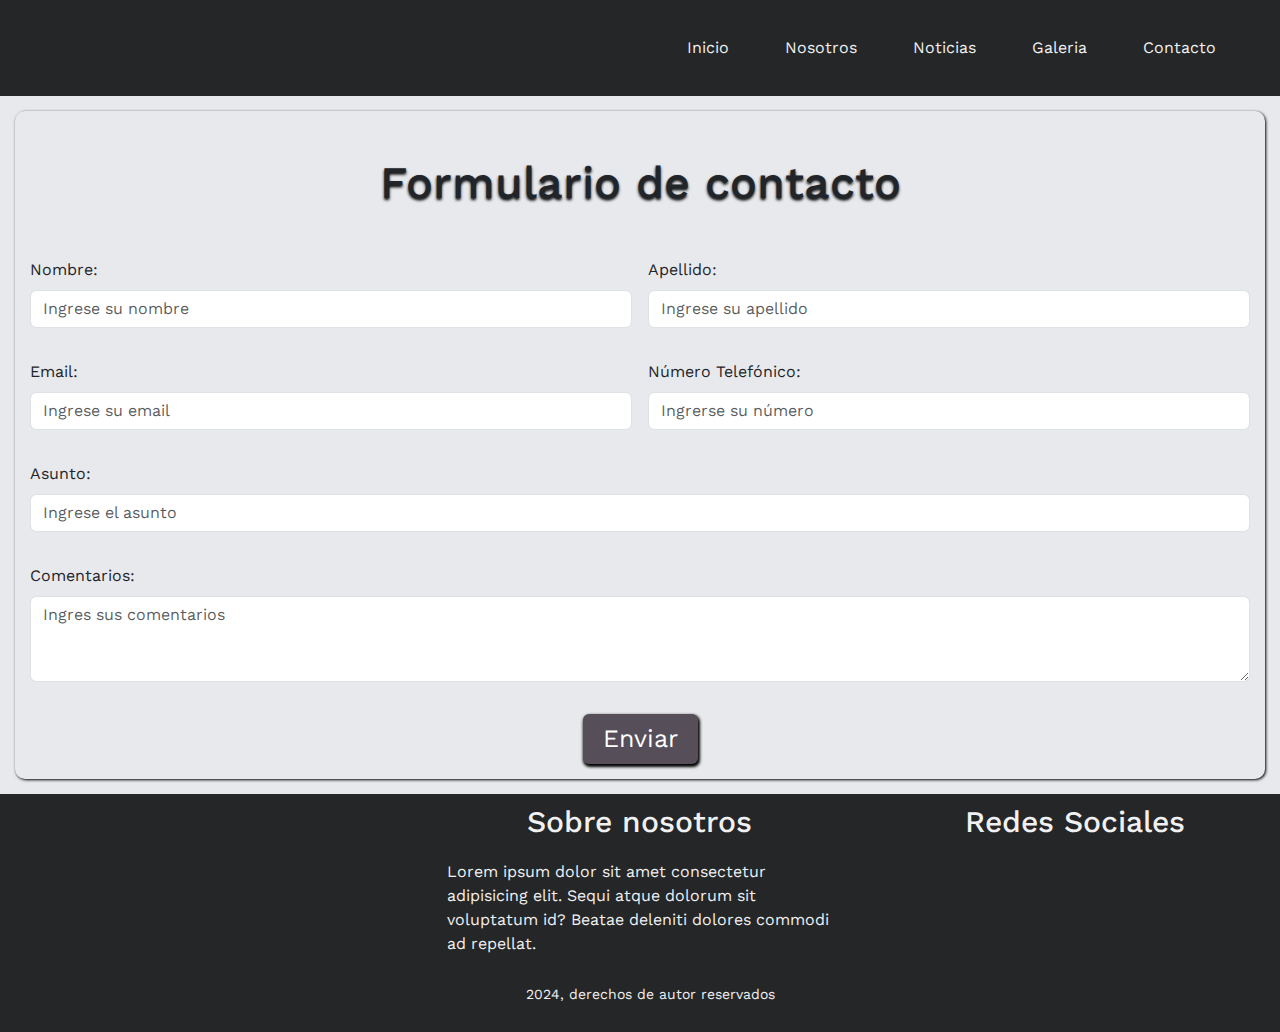
==== pages/contacto.html @ 8c9cfab4 "copia de la pre-entrega2" ====
<!DOCTYPE html>
<html lang="es">
<head>
    <meta charset="UTF-8">
    <meta name="viewport" content="width=device-width, initial-scale=1.0">
    <link rel="shortcut icon" href="../assets/img/newspaper.svg" />
    <!-- font awesome -->
    <link rel="stylesheet" href="https://cdnjs.cloudflare.com/ajax/libs/font-awesome/6.5.2/css/all.min.css"
        integrity="sha512-SnH5WK+bZxgPHs44uWIX+LLJAJ9/2PkPKZ5QiAj6Ta86w+fsb2TkcmfRyVX3pBnMFcV7oQPJkl9QevSCWr3W6A=="
        crossorigin="anonymous" referrerpolicy="no-referrer" />
    <!-- boostrap css -->
    <link href="https://cdn.jsdelivr.net/npm/bootstrap@5.3.3/dist/css/bootstrap.min.css" rel="stylesheet"
        integrity="sha384-QWTKZyjpPEjISv5WaRU9OFeRpok6YctnYmDr5pNlyT2bRjXh0JMhjY6hW+ALEwIH" crossorigin="anonymous">
    <!-- link CSS -->
    <link rel="stylesheet" href="../css/style.css">
    <title>Contacto</title>
</head>
<body>
<!-- Navbar boostrap inicio -->
    <nav class="navbar navbar-expand-md navbar sticky-top nav justify-content-end">
        <div class="container-fluid">
            <a class="navbar-brand ps-3 ms-3" href="../index.html"><i class="fa-regular fa-newspaper"></i></a>
            <button class="navbar-toggler" type="button" data-bs-toggle="collapse" data-bs-target="#navbarNav" aria-controls="navbarNav" aria-expanded="false" aria-label="Toggle navigation">
                <i class="fa-solid fa-bars"></i>
            </button>
            <div class="collapse navbar-collapse nav justify-content-end pe-4" id="navbarNav">
                <ul class="navbar-nav">
                    <li class="nav-item">
                        <a class="nav-link active" aria-current="page" href="../index.html">Inicio</a>
                    </li>
                    <li class="nav-item">
                        <a class="nav-link" href="../pages/nosotros.html">Nosotros</a>
                    </li>
                    <li class="nav-item">
                        <a class="nav-link" href="../pages/noticias.html">Noticias</a>
                    </li>
                    <li class="nav-item">
                        <a class="nav-link" href="../pages/galeria.html">Galeria</a>
                    </li>
                    <li class="nav-item">
                        <a class="nav-link" href="../pages/contacto.html">Contacto</a>
                    </li>
                </ul>
            </div>
        </div>
    </nav>
<!-- Navbar boostrap fin -->

<!-- formulario de contacto -->
    <main class="formulario">
        <h1>Formulario de contacto</h1>
        <form class="row g-3">
            <div class="col-md-6 pb-3">
                <label for="nombre" class="form-label">Nombre:</label>
                <input type="text" class="form-control" placeholder="Ingrese su nombre" id="nombre" required>
            </div>
            <div class="col-md-6 pb-3">
                <label for="apellido" class="form-label">Apellido:</label>
                <input type="text" class="form-control" placeholder="Ingrese su apellido" id="apellido" required>
            </div>
            <div class="col-md-6 pb-3">
                <label for="email" class="form-label">Email:</label>
                <input type="email" class="form-control" placeholder="Ingrese su email" id="email" required>
            </div>
            <div class="col-md-6 pb-3">
                <label for="telefono" class="form-label">Número Telefónico:</label>
                <input type="tel" class="form-control" placeholder="Ingrerse su número" id="telefono" required>
            </div>
            <div class="col-12 pb-3">
                <label for="asunto" class="form-label">Asunto:</label>
                <input type="text" class="form-control" placeholder="Ingrese el asunto" id="asunto" required>
            </div>
            <div class="col-12 pb-3">
                <label for="comentarios" class="form-label">Comentarios:</label>
                <textarea class="form-control" placeholder="Ingres sus comentarios" id="comentarios" rows="3" required></textarea>
            </div>
            <div class="col-12 d-flex justify-content-center">
                <button type="submit" class="btn btn-primary">Enviar</button>
            </div>
        </form>
    </main>    

<!-- pie de pagina inicio -->
    <footer class="pie-pagina">
        <div class="container-fluid item-1">
            <div class="caja">
                <figure>
                    <a href="../index.html"><i class="fa-regular fa-newspaper"></i></a>
                </figure>
            </div>
            <div class="caja">
                <h4>Sobre nosotros</h4>
                <p>Lorem ipsum dolor sit amet consectetur adipisicing elit. Sequi atque dolorum sit voluptatum id? Beatae deleniti dolores commodi ad repellat.</p>
            </div>
            <div class="caja">
                <h4>Redes Sociales</h4>
                <div class="redes">
                <a target="_blank" href="https://web.facebook.com"><i class="fa-brands fa-facebook"></i></a>
                <a target="_blank" href="https://www.instagram.com/"><i class="fa-brands fa-instagram"></i></a>
                <a target="_blank" href="https://twitter.com/?lang=es"><i class="fa-brands fa-x-twitter"></i></a>
                <a target="_blank" href="https://www.youtube.com/?hl=es"><i class="fa-brands fa-youtube"></i></a>
                </div>
            </div>
        </div>
        <div class="container-fluid item-2">
            <i class="fa-regular fa-copyright"></i>
            <p><small>2024, derechos de autor reservados</small></p>
        </div>
    </footer>
<!-- pie de pagina fin -->

<!-- boostrap JS bundle -->
    <script src="https://cdn.jsdelivr.net/npm/bootstrap@5.3.3/dist/js/bootstrap.bundle.min.js" integrity="sha384-YvpcrYf0tY3lHB60NNkmXc5s9fDVZLESaAA55NDzOxhy9GkcIdslK1eN7N6jIeHz" crossorigin="anonymous"></script>
</body>
</html>
---- css/style.css ----
/* importar fuente */
@import url('https://fonts.googleapis.com/css2?family=Open+Sans:ital,wght@0,300..800;1,300..800&family=Work+Sans:ital,wght@0,100..900;1,100..900&display=swap');

/* resetear propiedades navegador */
* { margin: 0;
    padding: 0;
    box-sizing: border-box;
    font-family: "Work Sans", sans-serif;
}

/* color del fondo */
body{
    background-color: #E8E9ED;
    scroll-behavior: smooth;
}

/* navbar */
.navbar{
    background-color: #252627;
}
.navbar-brand{
    color: #f1f1f3 !important;
    font-size: 40px;
}
.navbar-toggler{
    color: #f1f1f3 !important;
    border: none;
}
.navbar-toggler:focus{
    box-shadow: none;
}
.nav-link{
    color: #f1f1f3 !important;
}
.nav-item{
    margin: 20px;
}

/* Contenido banner */
.jumbotron{
    height: 600px;
    background-image: url(../assets/img/imagen_principal.jpg);
    color: #f1f1f3;
    text-shadow: 0px 1px 4px #000;
    background-position: center;
    background-size: cover;
}
.jumbotron h1{
    padding-top: 85px;
    font-size: 60px;
}

/* Contenido destacado*/
.container{
    padding: 40px 15px;
}

main h1,h2{
    padding-top: 30px;
    padding-bottom: 40px;
    text-align: center;
    font-size: 45px;
    text-shadow: 0px 2px 3px #000;
}

.card{
    box-shadow: 1px 1px 3px #000;
}

.card-body a{
    background-color: #564e58 !important;
    border: none;
}

.card-body a:hover{
    background-color: #252627 !important;
}

.ratio, .embed-responsive-item, .carousel-inner{
    box-shadow: 1px 1px 3px #000;
    border-radius: 15px;
}

.carousel-inner > .carousel-item > img {
    height: 80vh;
    width: 100%;
}


/* Galería de imagenes */
.galeria{
    display: grid;
    grid-template-columns: 1fr;
    grid-template-rows: repeat(8, 300px);
    grid-gap: 30px;
}

.item {
    background-position: center;
    background-size: cover;
    box-shadow: 1px 1px 3px #000;
    border-radius: 10px;
    transition: all 0.7s;
    filter: grayscale(100%);
}

.item:hover{
    filter: grayscale(0%);
    transform: scale(1.05);
}

.item1{
    background-image: url(../assets/img/imagen_galeria1.jpg);
}

.item2{
    background-image: url(../assets/img/imagen_galeria2.jpg);
}

.item3{
    background-image: url(../assets/img/imagen_galeria3.jpg);
}

.item4{
    background-image: url(../assets/img/imagen_galeria4.jpg);
}

.item5{
    background-image: url(../assets/img/imagen_galeria5.jpg);
}

.item6{
    background-image: url(../assets/img/imagen_galeria6.jpg);
}

.item7{
    background-image: url(../assets/img/imagen_galeria7.jpg);
}

.item8{
    background-image: url(../assets/img/imagen_galeria8.jpg);
}

/* formulario de contacto */
.formulario{
    display: flex;
    flex-direction: column;
    justify-content: center;
    align-items: center;
    padding: 15px;
    margin: 15px;
    box-shadow: 1px 1px 3px #000;
    border-radius: 10px;
}

.formulario button{
    background-color: #564e58 !important;
    border: none;
    font-size: 25px;
    padding: 6px 20px;
    box-shadow: 1px 2px 3px 1px #000;
}

.formulario button:hover{
    background-color: #252627 !important;
}


/* footer */
.pie-pagina{
    background-color: #252627;
    color: #f1f1f3;
}

.pie-pagina .item-1{
    display: grid;
    grid-template-columns: repeat(3, 1fr);
    grid-gap: 50px;
}

.pie-pagina .item-1 .caja figure{
    display: flex;
    justify-content: center;
    align-items: center;
}

.pie-pagina .item-1 .caja figure a i{
    color: #f1f1f3;
    font-size: 80px;
    display: flex;
    justify-content: center;
    align-items: center;
    margin-top: 30px;
}

.pie-pagina .item-1 .caja h4{
    margin: 10px 0px 20px;
    font-size: 30px;
    display: flex;
    justify-content: center;
    align-items: center;
}

.pie-pagina .item-1 .caja p{
    display: flex;
    justify-content: center;
    align-items: center;
}

.pie-pagina .item-1 .caja .redes{
    display: flex;
    justify-content:space-evenly ;
    align-items: center;

}
.pie-pagina .item-1 .caja a{
    color: #f1f1f3;
    font-size: 40px;
    margin: 0px 10px 0px 0px;
    text-decoration: none;
}

.pie-pagina .item-2{
    padding: 10px 10px;
    text-align: center;
    display: flex;
    justify-content: center;
}

.pie-pagina .item-2 i{
    font-size: 20px;
    margin: 0px 10px;
}


/* media queries footer */
@media only screen and (max-width: 480px) {
    .pie-pagina .item-1{
        width: 90%;
        grid-template-columns: repeat(1, 1fr);
        grid-gap: 30px;
        padding: 35px 0px;
    }
}

/* media queries galería */
@media only screen and (min-width: 480px){
    .galeria{
        grid-template-columns: 1fr 1fr;
        grid-template-rows: repeat(4, 300px);
    }
}

@media only screen and (min-width: 768px){
    .galeria{
        grid-template-columns: 1fr 1fr 1fr;
    }
    .item1{
        grid-column: 1/3;
        grid-row: 1/2; 
    }
    .item2{
        grid-column: 3/4;
        grid-row: 1/2; 
    }
    .item3{
        grid-column: 1/2;
        grid-row: 2/3;  
    }
    .item4{
        grid-column: 2/4;
        grid-row: 2/3;  
    }
    .item5{
        grid-column: 1/3;
        grid-row: 3/4; 
    }
    .item6{
        grid-column: 3/4;
        grid-row: 3/4; 
    }
    .item7{
        grid-column: 1/2;
        grid-row: 4/5; 
    }
    .item8{
        grid-column: 2/4;
        grid-row: 4/5; 
    }
}
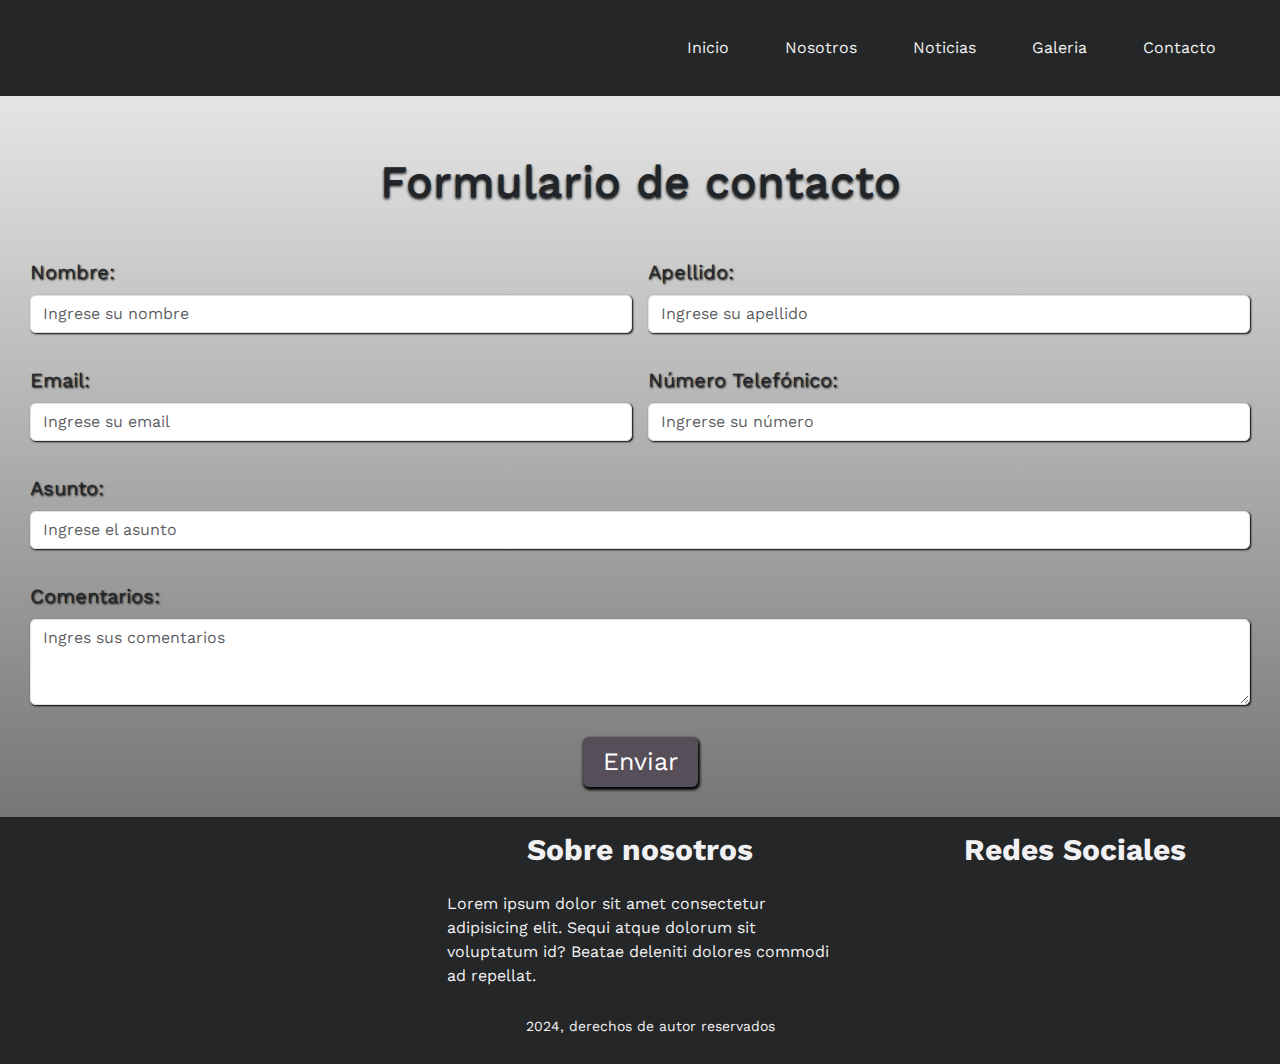
==== commit 9ecd76f5: "correcion de etiquetas h y texto alt" ====
--- a/pages/contacto.html
+++ b/pages/contacto.html
@@ -3,6 +3,11 @@
 <head>
     <meta charset="UTF-8">
     <meta name="viewport" content="width=device-width, initial-scale=1.0">
+    <meta name="author" content="Alexis Concha">
+    <meta name="date" content="2022-05-13T17:33:25-03:00">
+    <meta name="description" content="Ponte en contacto con nosotros a través de nuestro formulario y dejanos todas tus dudas y consultas.">
+    <meta name="keywords" content="Formulario, Contacto, Enviar, Nombre, apellido, Email, Número, Asunto, Comentario">
+    <!-- favicon -->
     <link rel="shortcut icon" href="../assets/img/newspaper.svg" />
     <!-- font awesome -->
     <link rel="stylesheet" href="https://cdnjs.cloudflare.com/ajax/libs/font-awesome/6.5.2/css/all.min.css"
@@ -13,37 +18,39 @@
         integrity="sha384-QWTKZyjpPEjISv5WaRU9OFeRpok6YctnYmDr5pNlyT2bRjXh0JMhjY6hW+ALEwIH" crossorigin="anonymous">
     <!-- link CSS -->
     <link rel="stylesheet" href="../css/style.css">
-    <title>Contacto</title>
+    <title>Fomulario de contacto</title>
 </head>
 <body>
 <!-- Navbar boostrap inicio -->
-    <nav class="navbar navbar-expand-md navbar sticky-top nav justify-content-end">
-        <div class="container-fluid">
-            <a class="navbar-brand ps-3 ms-3" href="../index.html"><i class="fa-regular fa-newspaper"></i></a>
-            <button class="navbar-toggler" type="button" data-bs-toggle="collapse" data-bs-target="#navbarNav" aria-controls="navbarNav" aria-expanded="false" aria-label="Toggle navigation">
-                <i class="fa-solid fa-bars"></i>
-            </button>
-            <div class="collapse navbar-collapse nav justify-content-end pe-4" id="navbarNav">
-                <ul class="navbar-nav">
-                    <li class="nav-item">
-                        <a class="nav-link active" aria-current="page" href="../index.html">Inicio</a>
-                    </li>
-                    <li class="nav-item">
-                        <a class="nav-link" href="../pages/nosotros.html">Nosotros</a>
-                    </li>
-                    <li class="nav-item">
-                        <a class="nav-link" href="../pages/noticias.html">Noticias</a>
-                    </li>
-                    <li class="nav-item">
-                        <a class="nav-link" href="../pages/galeria.html">Galeria</a>
-                    </li>
-                    <li class="nav-item">
-                        <a class="nav-link" href="../pages/contacto.html">Contacto</a>
-                    </li>
-                </ul>
+    <header>
+        <nav class="navbar navbar-expand-md navbar sticky-top nav justify-content-end">
+            <div class="container-fluid">
+                <a class="navbar-brand ps-3 ms-3" href="../index.html"><i class="fa-regular fa-newspaper"></i></a>
+                <button class="navbar-toggler" type="button" data-bs-toggle="collapse" data-bs-target="#navbarNav" aria-controls="navbarNav" aria-expanded="false" aria-label="Toggle navigation">
+                    <i class="fa-solid fa-bars"></i>
+                </button>
+                <div class="collapse navbar-collapse nav justify-content-end pe-4" id="navbarNav">
+                    <ul class="navbar-nav">
+                        <li class="nav-item">
+                            <a class="nav-link active" aria-current="page" href="../index.html">Inicio</a>
+                        </li>
+                        <li class="nav-item">
+                            <a class="nav-link" href="../pages/nosotros.html">Nosotros</a>
+                        </li>
+                        <li class="nav-item">
+                            <a class="nav-link" href="../pages/noticias.html">Noticias</a>
+                        </li>
+                        <li class="nav-item">
+                            <a class="nav-link" href="../pages/galeria.html">Galeria</a>
+                        </li>
+                        <li class="nav-item">
+                            <a class="nav-link" href="../pages/contacto.html">Contacto</a>
+                        </li>
+                    </ul>
+                </div>
             </div>
-        </div>
-    </nav>
+        </nav>
+    </header>
 <!-- Navbar boostrap fin -->
 
 <!-- formulario de contacto -->
@@ -89,16 +96,18 @@
                 </figure>
             </div>
             <div class="caja">
-                <h4>Sobre nosotros</h4>
+                <span>Sobre nosotros</span>
                 <p>Lorem ipsum dolor sit amet consectetur adipisicing elit. Sequi atque dolorum sit voluptatum id? Beatae deleniti dolores commodi ad repellat.</p>
             </div>
             <div class="caja">
-                <h4>Redes Sociales</h4>
                 <div class="redes">
-                <a target="_blank" href="https://web.facebook.com"><i class="fa-brands fa-facebook"></i></a>
-                <a target="_blank" href="https://www.instagram.com/"><i class="fa-brands fa-instagram"></i></a>
-                <a target="_blank" href="https://twitter.com/?lang=es"><i class="fa-brands fa-x-twitter"></i></a>
-                <a target="_blank" href="https://www.youtube.com/?hl=es"><i class="fa-brands fa-youtube"></i></a>
+                    <span>Redes Sociales</span>
+                    <div class="iconos-redes">
+                        <a target="_blank" href="https://web.facebook.com"><i class="fa-brands fa-facebook"></i></a>
+                        <a target="_blank" href="https://www.instagram.com/"><i class="fa-brands fa-instagram"></i></a>
+                        <a target="_blank" href="https://twitter.com/?lang=es"><i class="fa-brands fa-x-twitter"></i></a>
+                        <a target="_blank" href="https://www.youtube.com/?hl=es"><i class="fa-brands fa-youtube"></i></a>
+                    </div>
                 </div>
             </div>
         </div>
--- a/css/style.css
+++ b/css/style.css
@@ -1,290 +1,299 @@
-/* importar fuente */
-@import url('https://fonts.googleapis.com/css2?family=Open+Sans:ital,wght@0,300..800;1,300..800&family=Work+Sans:ital,wght@0,100..900;1,100..900&display=swap');
-
-/* resetear propiedades navegador */
-* { margin: 0;
-    padding: 0;
-    box-sizing: border-box;
-    font-family: "Work Sans", sans-serif;
-}
-
-/* color del fondo */
-body{
-    background-color: #E8E9ED;
-    scroll-behavior: smooth;
-}
-
-/* navbar */
-.navbar{
-    background-color: #252627;
-}
-.navbar-brand{
-    color: #f1f1f3 !important;
-    font-size: 40px;
-}
-.navbar-toggler{
-    color: #f1f1f3 !important;
-    border: none;
-}
-.navbar-toggler:focus{
-    box-shadow: none;
-}
-.nav-link{
-    color: #f1f1f3 !important;
-}
-.nav-item{
-    margin: 20px;
-}
-
-/* Contenido banner */
-.jumbotron{
-    height: 600px;
-    background-image: url(../assets/img/imagen_principal.jpg);
-    color: #f1f1f3;
-    text-shadow: 0px 1px 4px #000;
-    background-position: center;
-    background-size: cover;
-}
-.jumbotron h1{
-    padding-top: 85px;
+@import url("https://fonts.googleapis.com/css2?family=Open+Sans:ital,wght@0,300..800;1,300..800&family=Work+Sans:ital,wght@0,100..900;1,100..900&display=swap");
+.carousel-inner, .ratio .embed-responsive-item, .card {
+  box-shadow: 1px 1px 5px #000;
+  border-radius: 15px;
+}
+
+.card .card-body h3 {
+  font-size: 30px;
+  font-weight: 450;
+  text-shadow: 0px 1px 2px #000;
+}
+
+* {
+  margin: 0;
+  padding: 0;
+  box-sizing: border-box;
+  font-family: "Work Sans", sans-serif;
+}
+
+body {
+  scroll-behavior: smooth;
+  background-image: linear-gradient(to bottom, #f4f4f4, #515050);
+}
+body main {
+  padding-bottom: 60px;
+}
+body main h1, body main h2 {
+  padding-top: 40px;
+  padding-bottom: 40px;
+  text-align: center;
+  font-size: 45px;
+  text-shadow: 0px 2px 3px #000;
+}
+@media only screen and (max-width: 480px) {
+  body main h1, body main h2 {
+    font-size: 35px;
+    overflow-wrap: anywhere;
+  }
+}
+
+header {
+  padding-bottom: 85px;
+}
+header .navbar {
+  background-color: #252627;
+  position: fixed;
+  top: 0;
+  width: 100%;
+  z-index: 1000;
+}
+header .navbar-brand {
+  color: #f1f1f3 !important;
+  font-size: 40px;
+}
+header .navbar-toggler {
+  color: #f1f1f3 !important;
+  border: none;
+}
+header .nav-link {
+  color: #f1f1f3 !important;
+}
+header .nav-item {
+  margin: 20px;
+}
+
+.card img {
+  border-radius: 10px;
+}
+.card .card-body a {
+  background-color: #564e58 !important;
+  border: none;
+}
+.card .card-body a:hover {
+  background-color: #252627 !important;
+}
+
+.jumbotron {
+  height: 600px;
+  background-image: url(../assets/img/imagen_principal.jpg);
+  color: #f1f1f3;
+  text-shadow: 0px 1px 5px #000;
+  background-position: center;
+  background-size: cover;
+}
+.jumbotron h1 {
+  padding-top: 85px;
+}
+@media only screen and (min-width: 320px) and (max-width: 480px) {
+  .jumbotron h1 {
+    font-size: 50px;
+  }
+}
+@media only screen and (min-width: 481px) and (max-width: 1024px) {
+  .jumbotron h1 {
     font-size: 60px;
-}
-
-/* Contenido destacado*/
-.container{
-    padding: 40px 15px;
-}
-
-main h1,h2{
-    padding-top: 30px;
-    padding-bottom: 40px;
-    text-align: center;
-    font-size: 45px;
-    text-shadow: 0px 2px 3px #000;
-}
-
-.card{
-    box-shadow: 1px 1px 3px #000;
-}
-
-.card-body a{
-    background-color: #564e58 !important;
-    border: none;
-}
-
-.card-body a:hover{
-    background-color: #252627 !important;
-}
-
-.ratio, .embed-responsive-item, .carousel-inner{
-    box-shadow: 1px 1px 3px #000;
-    border-radius: 15px;
-}
-
-.carousel-inner > .carousel-item > img {
-    height: 80vh;
-    width: 100%;
-}
-
-
-/* Galería de imagenes */
-.galeria{
+  }
+}
+@media only screen and (min-width: 1025px) and (max-width: 1920px) {
+  .jumbotron h1 {
+    font-size: 70px;
+  }
+}
+
+.carousel-inner .carousel-item img {
+  height: 80vh;
+  width: 100%;
+}
+
+.galeria {
+  display: grid;
+  grid-template-rows: repeat(8, 300px);
+  grid-template-columns: 1fr;
+  grid-gap: 30px;
+}
+@media only screen and (min-width: 480px) {
+  .galeria {
     display: grid;
-    grid-template-columns: 1fr;
-    grid-template-rows: repeat(8, 300px);
+    grid-template-rows: repeat(4, 300px);
+    grid-template-columns: 1fr 1fr;
+  }
+}
+@media only screen and (min-width: 768px) {
+  .galeria {
+    display: grid;
+    grid-template-rows: repeat();
+    grid-template-columns: 1fr 1fr 1fr;
+  }
+  .galeria .item1 {
+    grid-column: 1/3;
+    grid-row: 1/2;
+  }
+  .galeria .item2 {
+    grid-column: 3/4;
+    grid-row: 1/2;
+  }
+  .galeria .item3 {
+    grid-column: 1/2;
+    grid-row: 2/3;
+  }
+  .galeria .item4 {
+    grid-column: 2/4;
+    grid-row: 2/3;
+  }
+  .galeria .item5 {
+    grid-column: 1/3;
+    grid-row: 3/4;
+  }
+  .galeria .item6 {
+    grid-column: 3/4;
+    grid-row: 3/4;
+  }
+  .galeria .item7 {
+    grid-column: 1/2;
+    grid-row: 4/5;
+  }
+  .galeria .item8 {
+    grid-column: 2/4;
+    grid-row: 4/5;
+  }
+}
+.galeria .item {
+  background-position: center;
+  background-size: cover;
+  box-shadow: 1px 1px 3px #000;
+  border-radius: 10px;
+  transition: all 0.7s;
+  filter: grayscale(100%);
+}
+.galeria .item:hover {
+  filter: grayscale(0%);
+  transform: scale(1.05);
+}
+.galeria .item1 {
+  background-image: url(../assets/img/imagen_galeria1.jpg);
+}
+.galeria .item2 {
+  background-image: url(../assets/img/imagen_galeria2.jpg);
+}
+.galeria .item3 {
+  background-image: url(../assets/img/imagen_galeria3.jpg);
+}
+.galeria .item4 {
+  background-image: url(../assets/img/imagen_galeria4.jpg);
+}
+.galeria .item5 {
+  background-image: url(../assets/img/imagen_galeria5.jpg);
+}
+.galeria .item6 {
+  background-image: url(../assets/img/imagen_galeria6.jpg);
+}
+.galeria .item7 {
+  background-image: url(../assets/img/imagen_galeria7.jpg);
+}
+.galeria .item8 {
+  background-image: url(../assets/img/imagen_galeria8.jpg);
+}
+
+.formulario {
+  display: flex;
+  flex-direction: column;
+  justify-content: center;
+  align-items: center;
+  padding: 15px;
+  margin: 15px;
+}
+.formulario label {
+  font-size: 20px;
+  text-shadow: 1px 1px 2px #000;
+}
+.formulario input, .formulario textarea {
+  box-shadow: 1px 1px 2px #000;
+  border-radius: 5px;
+}
+.formulario button {
+  background-color: #564e58 !important;
+  border: none;
+  font-size: 25px;
+  padding: 6px 20px;
+  box-shadow: 1px 2px 3px 1px #000;
+}
+.formulario button:hover {
+  background-color: #252627 !important;
+}
+
+/* footer */
+.pie-pagina {
+  background-color: #252627;
+  color: #f1f1f3;
+}
+.pie-pagina .item-1 {
+  display: grid;
+  grid-template-rows: repeat();
+  grid-template-columns: repeat(3, 1fr);
+  grid-gap: 50px;
+}
+@media only screen and (max-width: 480px) {
+  .pie-pagina .item-1 {
+    width: 90%;
+    display: grid;
+    grid-template-rows: repeat();
+    grid-template-columns: repeat(1, 1fr);
     grid-gap: 30px;
-}
-
-.item {
-    background-position: center;
-    background-size: cover;
-    box-shadow: 1px 1px 3px #000;
-    border-radius: 10px;
-    transition: all 0.7s;
-    filter: grayscale(100%);
-}
-
-.item:hover{
-    filter: grayscale(0%);
-    transform: scale(1.05);
-}
-
-.item1{
-    background-image: url(../assets/img/imagen_galeria1.jpg);
-}
-
-.item2{
-    background-image: url(../assets/img/imagen_galeria2.jpg);
-}
-
-.item3{
-    background-image: url(../assets/img/imagen_galeria3.jpg);
-}
-
-.item4{
-    background-image: url(../assets/img/imagen_galeria4.jpg);
-}
-
-.item5{
-    background-image: url(../assets/img/imagen_galeria5.jpg);
-}
-
-.item6{
-    background-image: url(../assets/img/imagen_galeria6.jpg);
-}
-
-.item7{
-    background-image: url(../assets/img/imagen_galeria7.jpg);
-}
-
-.item8{
-    background-image: url(../assets/img/imagen_galeria8.jpg);
-}
-
-/* formulario de contacto */
-.formulario{
-    display: flex;
-    flex-direction: column;
-    justify-content: center;
-    align-items: center;
-    padding: 15px;
-    margin: 15px;
-    box-shadow: 1px 1px 3px #000;
-    border-radius: 10px;
-}
-
-.formulario button{
-    background-color: #564e58 !important;
-    border: none;
-    font-size: 25px;
-    padding: 6px 20px;
-    box-shadow: 1px 2px 3px 1px #000;
-}
-
-.formulario button:hover{
-    background-color: #252627 !important;
-}
-
-
-/* footer */
-.pie-pagina{
-    background-color: #252627;
-    color: #f1f1f3;
-}
-
-.pie-pagina .item-1{
-    display: grid;
-    grid-template-columns: repeat(3, 1fr);
-    grid-gap: 50px;
-}
-
-.pie-pagina .item-1 .caja figure{
-    display: flex;
-    justify-content: center;
-    align-items: center;
-}
-
-.pie-pagina .item-1 .caja figure a i{
-    color: #f1f1f3;
-    font-size: 80px;
-    display: flex;
-    justify-content: center;
-    align-items: center;
-    margin-top: 30px;
-}
-
-.pie-pagina .item-1 .caja h4{
-    margin: 10px 0px 20px;
-    font-size: 30px;
-    display: flex;
-    justify-content: center;
-    align-items: center;
-}
-
-.pie-pagina .item-1 .caja p{
-    display: flex;
-    justify-content: center;
-    align-items: center;
-}
-
-.pie-pagina .item-1 .caja .redes{
-    display: flex;
-    justify-content:space-evenly ;
-    align-items: center;
-
-}
-.pie-pagina .item-1 .caja a{
-    color: #f1f1f3;
-    font-size: 40px;
-    margin: 0px 10px 0px 0px;
-    text-decoration: none;
-}
-
-.pie-pagina .item-2{
-    padding: 10px 10px;
-    text-align: center;
-    display: flex;
-    justify-content: center;
-}
-
-.pie-pagina .item-2 i{
-    font-size: 20px;
-    margin: 0px 10px;
-}
-
-
-/* media queries footer */
-@media only screen and (max-width: 480px) {
-    .pie-pagina .item-1{
-        width: 90%;
-        grid-template-columns: repeat(1, 1fr);
-        grid-gap: 30px;
-        padding: 35px 0px;
-    }
-}
-
-/* media queries galería */
-@media only screen and (min-width: 480px){
-    .galeria{
-        grid-template-columns: 1fr 1fr;
-        grid-template-rows: repeat(4, 300px);
-    }
-}
-
-@media only screen and (min-width: 768px){
-    .galeria{
-        grid-template-columns: 1fr 1fr 1fr;
-    }
-    .item1{
-        grid-column: 1/3;
-        grid-row: 1/2; 
-    }
-    .item2{
-        grid-column: 3/4;
-        grid-row: 1/2; 
-    }
-    .item3{
-        grid-column: 1/2;
-        grid-row: 2/3;  
-    }
-    .item4{
-        grid-column: 2/4;
-        grid-row: 2/3;  
-    }
-    .item5{
-        grid-column: 1/3;
-        grid-row: 3/4; 
-    }
-    .item6{
-        grid-column: 3/4;
-        grid-row: 3/4; 
-    }
-    .item7{
-        grid-column: 1/2;
-        grid-row: 4/5; 
-    }
-    .item8{
-        grid-column: 2/4;
-        grid-row: 4/5; 
-    }
-}+    padding: 35px 0px;
+  }
+}
+.pie-pagina .item-1 .caja figure {
+  display: flex;
+  justify-content: center;
+  align-items: center;
+  margin-top: 40px;
+}
+.pie-pagina .item-1 .caja figure a i {
+  color: #f1f1f3;
+  font-size: 80px;
+  margin-top: 30px;
+}
+.pie-pagina .item-1 .caja span {
+  margin: 10px 0px 20px;
+  font-size: 30px;
+  font-weight: bold;
+  display: flex;
+  flex-direction: column;
+  justify-content: center;
+  align-items: center;
+}
+.pie-pagina .item-1 .caja p {
+  display: flex;
+  justify-content: center;
+  align-items: center;
+}
+.pie-pagina .item-1 .caja .redes {
+  display: flex;
+  flex-direction: column;
+  justify-content: center;
+  align-items: center;
+}
+.pie-pagina .item-1 .caja .redes span {
+  margin: 10px 0px 20px;
+  font-size: 30px;
+  font-weight: bold;
+}
+.pie-pagina .item-1 .caja .redes .iconos-redes a i {
+  color: #f1f1f3;
+  font-size: 40px;
+  margin: 0px 15px 0px 0px;
+  text-decoration: none;
+}
+.pie-pagina .item-2 {
+  padding: 10px 10px;
+  text-align: center;
+  display: flex;
+  justify-content: center;
+}
+.pie-pagina .item-2 i {
+  font-size: 20px;
+  margin: 0px 10px;
+}
+
+/*# sourceMappingURL=style.css.map */
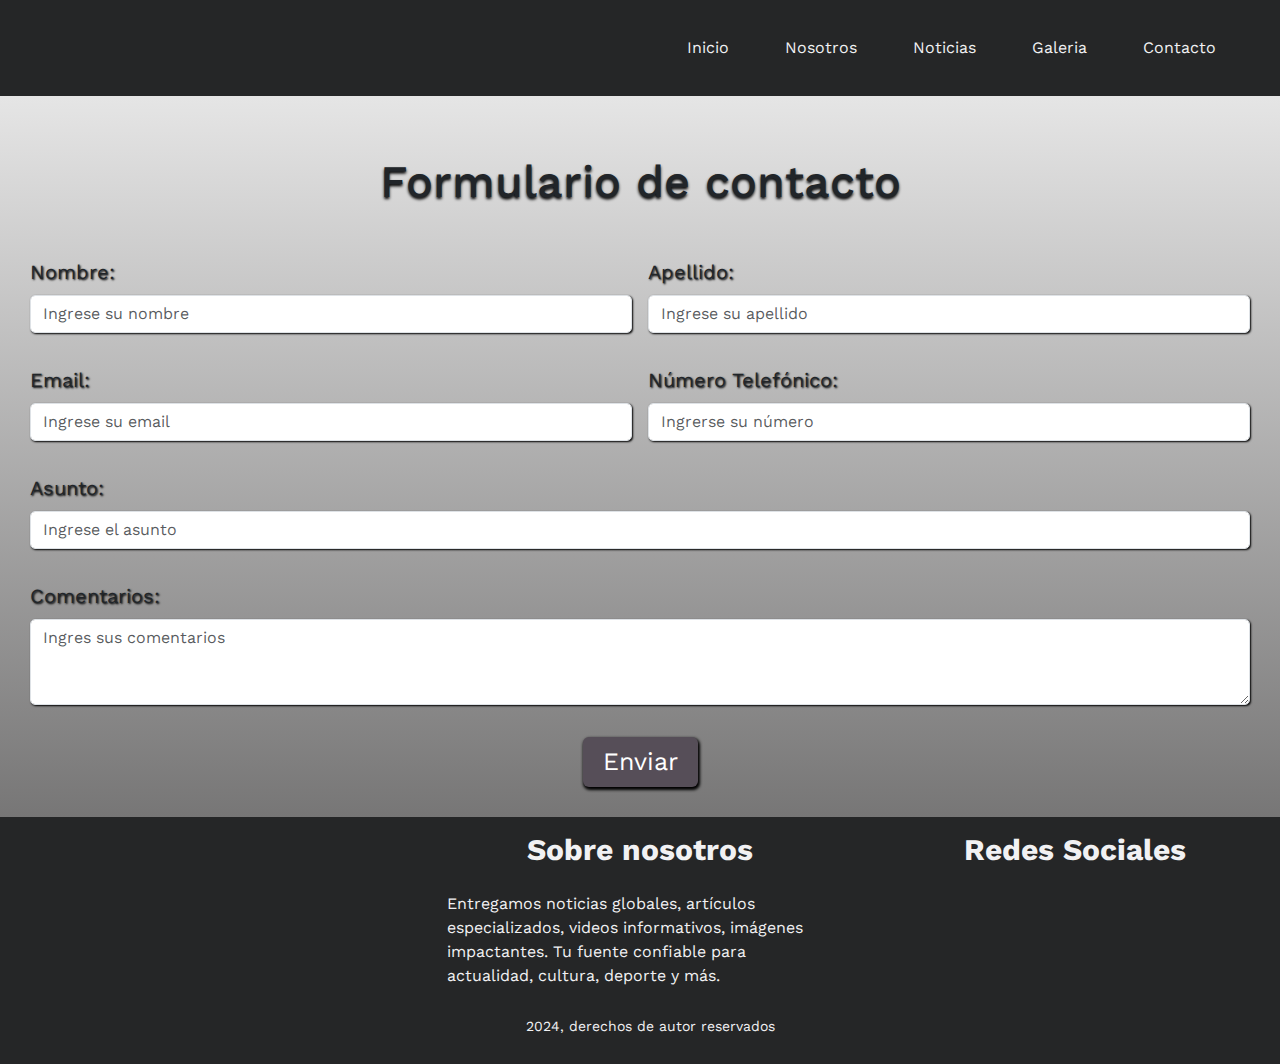
==== commit 174b3c5e: "correccion texto footer" ====
--- a/pages/contacto.html
+++ b/pages/contacto.html
@@ -97,7 +97,7 @@
             </div>
             <div class="caja">
                 <span>Sobre nosotros</span>
-                <p>Lorem ipsum dolor sit amet consectetur adipisicing elit. Sequi atque dolorum sit voluptatum id? Beatae deleniti dolores commodi ad repellat.</p>
+                <p>Entregamos noticias globales, artículos especializados, videos informativos, imágenes impactantes. Tu fuente confiable para actualidad, cultura, deporte y más.</p>
             </div>
             <div class="caja">
                 <div class="redes">
